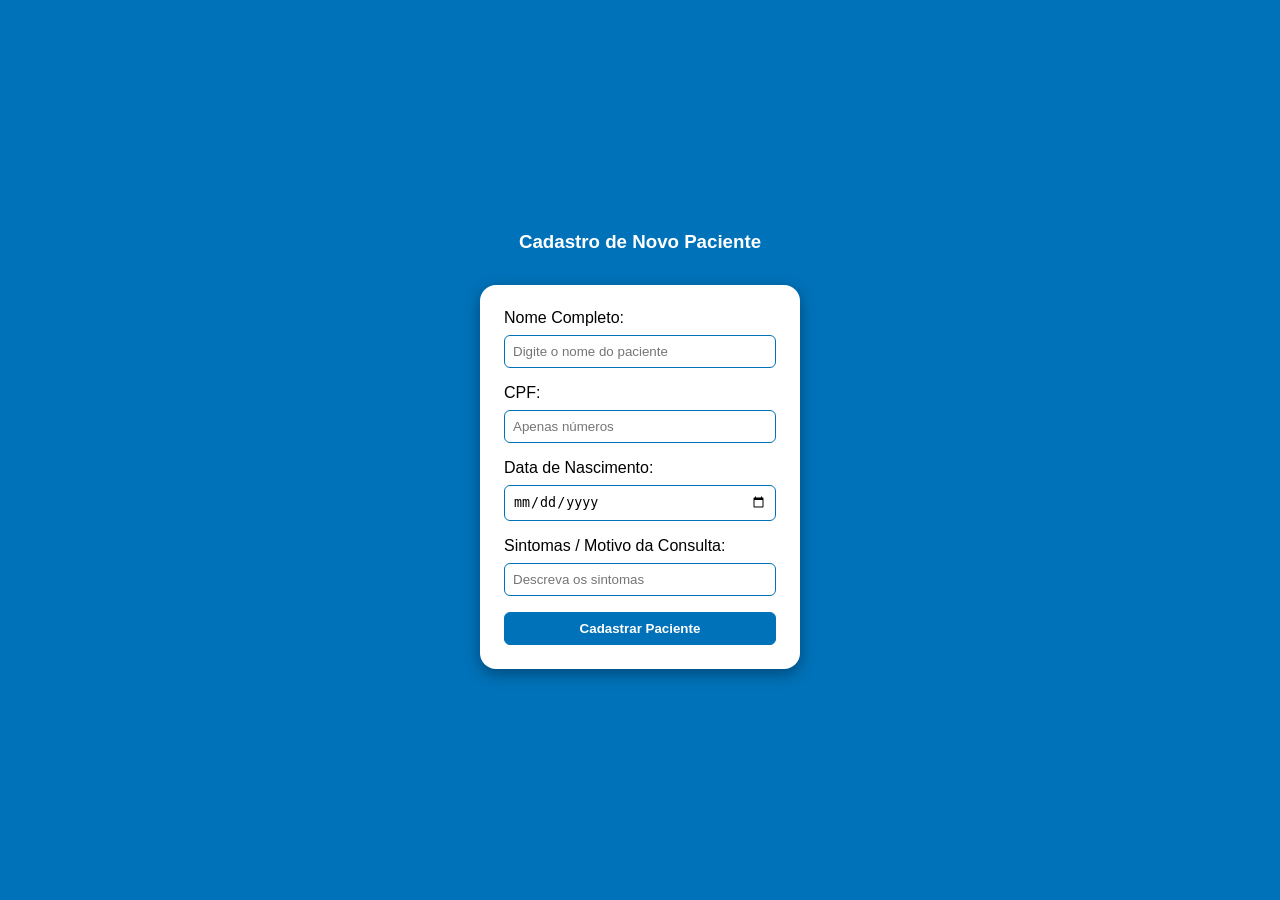
==== static/forms/createPatient.html @ cf7c19c8 "primeiro commit - sistema clinica funcionando" ====
<!DOCTYPE html>
<html lang="pt-br">

<head>
    <meta charset="UTF-8">
    <meta name="viewport" content="width=device-width, initial-scale=1.0">
    <title>Clínica - Cadastro de Paciente</title>
    <link rel="stylesheet" href="../styles/createPatient.style.css">
</head>

<body>
    <div id="container">
        <h3>Cadastro de Novo Paciente</h3>
        <form method="POST" action="/createPatient">
            <div>
                <label>Nome Completo:</label>
                <input name="fullName" placeholder="Digite o nome do paciente" value="" type="text" required>
            </div>
            <div>
                <label>CPF:</label>
                <input name="cpf" placeholder="Apenas números" value="" type="text" required>
            </div>
            <div>
                <label>Data de Nascimento:</label>
                <input name="birthDate" value="" type="date" required>
            </div>
            <div>
                <label>Sintomas / Motivo da Consulta:</label>
                <input name="symptoms" placeholder="Descreva os sintomas" value="" type="text" required>
            </div>

            <button type="submit"><span>Cadastrar Paciente</span></button>
        </form>
    </div>

</body>

</html>
---- static/styles/createPatient.style.css ----
:root{
    --blue-inf: #0072b9;
}

*{
    list-style: none;
    text-decoration: none;
    box-sizing: border-box;
    padding: 0;
    margin: 0;
}

#container{
    background-color: var(--blue-inf);
    height: 100vh;  
    display: flex;
    align-items: center;
    justify-content: center;
    flex-direction: column;
    gap: 2rem;
    font-family: Arial, sans-serif; /* Uma fonte padrão limpa para o sistema */

    h3{
        color: white;
    }
    
    form{
        background-color: white;
        box-shadow: rgba(0, 0, 0, 0.35) 0px 5px 15px;
        @media (max-width: 768px) {
            width: 80%;
        }
        @media (min-width: 769px) {
            width: 25%; /* Aumentei de 20% para 25% para dar mais espaço aos textos médicos */
        }
        padding: 1.5rem;
        border-radius: 1rem;
        display: flex;
        justify-content: center;
        flex-direction: column;
        align-items: center;
        gap: 1rem;

        div{
            width: 100%; /* Mudado de 80% para 100% para o formulário ficar mais imponente */
            display: flex;
            justify-content: start;
            align-items: start;
            flex-direction: column;
            gap: .5rem;

            /* Estilo dos campos de texto, data e afins */
            input{
                border-radius: 6px;
                width: 100%;
                padding: 8px; /* Adicionado um preenchimento interno para ficar mais fácil de digitar */
                border: solid 1px var(--blue-inf);
                &:focus{
                    transition: all .5s ease-in-out;
                    outline: none;
                    transform: scale(1.05); /* Reduzi levemente o zoom de 1.1 para 1.05 para o input não cortar nas bordas */
                }
            }

            /* NOVO: Aplica exatamente o mesmo estilo do input ao nosso dropdown de Status */
            select {
                border-radius: 6px;
                width: 100%;
                padding: 8px;
                border: solid 1px var(--blue-inf);
                background-color: white;
                &:focus{
                    transition: all .5s ease-in-out;
                    outline: none;
                    transform: scale(1.05);
                }
            }
        }

        button[type = "submit"]{
            border: solid 1px var(--blue-inf);
            background-color: var(--blue-inf); /* Pintamos o botão com o azul padrão */
            color: white; /* Letra branca */
            padding: 8px 16px;
            border-radius: 6px;
            cursor: pointer;
            width: 100%; /* Botão largo para cliques mais fáceis */
            font-weight: bold;
            transition: background .3s;

            &:hover {
                background-color: #005a93; /* Escurece um pouco ao passar o mouse */
            }
        }
    }
}
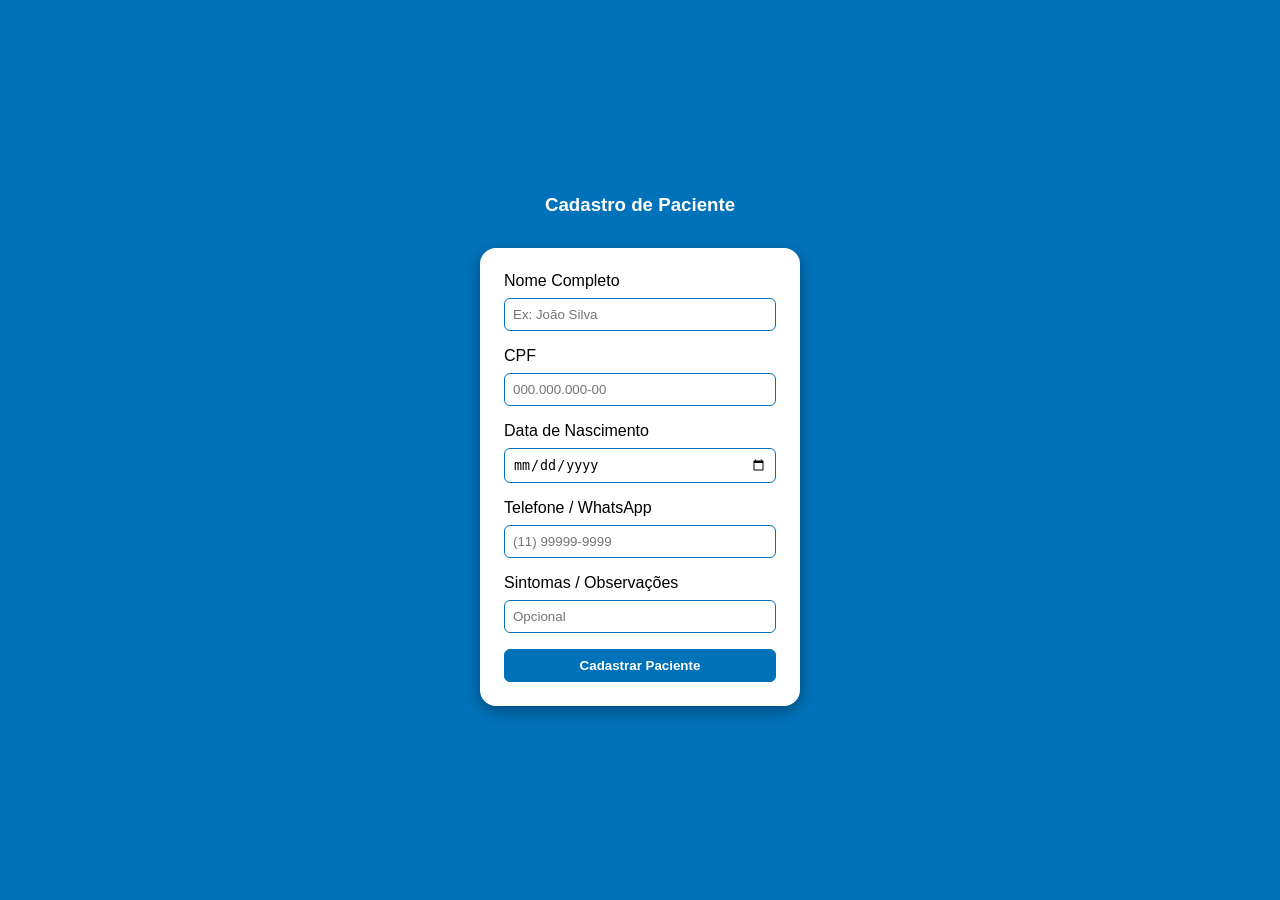
==== commit 20014e66: "Update createPatient.html" ====
--- a/static/forms/createPatient.html
+++ b/static/forms/createPatient.html
@@ -1,38 +1,44 @@
 <!DOCTYPE html>
 <html lang="pt-br">
-
 <head>
     <meta charset="UTF-8">
     <meta name="viewport" content="width=device-width, initial-scale=1.0">
-    <title>Clínica - Cadastro de Paciente</title>
+    <title>Clínica Médica - Cadastro de Paciente</title>
     <link rel="stylesheet" href="../styles/createPatient.style.css">
 </head>
-
 <body>
     <div id="container">
-        <h3>Cadastro de Novo Paciente</h3>
-        <form method="POST" action="/createPatient">
+        <h3>Cadastro de Paciente</h3>
+
+        <form action="/createPatient" method="POST">
             <div>
-                <label>Nome Completo:</label>
-                <input name="fullName" placeholder="Digite o nome do paciente" value="" type="text" required>
-            </div>
-            <div>
-                <label>CPF:</label>
-                <input name="cpf" placeholder="Apenas números" value="" type="text" required>
-            </div>
-            <div>
-                <label>Data de Nascimento:</label>
-                <input name="birthDate" value="" type="date" required>
-            </div>
-            <div>
-                <label>Sintomas / Motivo da Consulta:</label>
-                <input name="symptoms" placeholder="Descreva os sintomas" value="" type="text" required>
+                <label>Nome Completo</label>
+                <input type="text" name="nome" required placeholder="Ex: João Silva">
             </div>
 
-            <button type="submit"><span>Cadastrar Paciente</span></button>
+            <div>
+                <label>CPF</label>
+                <input type="text" name="cpf" required placeholder="000.000.000-00">
+            </div>
+
+            <div>
+                <label>Data de Nascimento</label>
+                <input type="date" name="data_nascimento" required>
+            </div>
+
+            <div>
+                <label>Telefone / WhatsApp</label>
+                <input type="tel" name="telefone" required placeholder="(11) 99999-9999">
+            </div>
+
+            <!-- Campo novo: Sintomas -->
+            <div>
+                <label>Sintomas / Observações</label>
+                <input type="text" name="sintomas" placeholder="Opcional">
+            </div>
+
+            <button type="submit">Cadastrar Paciente</button>
         </form>
     </div>
-
 </body>
-
-</html>+</html>
